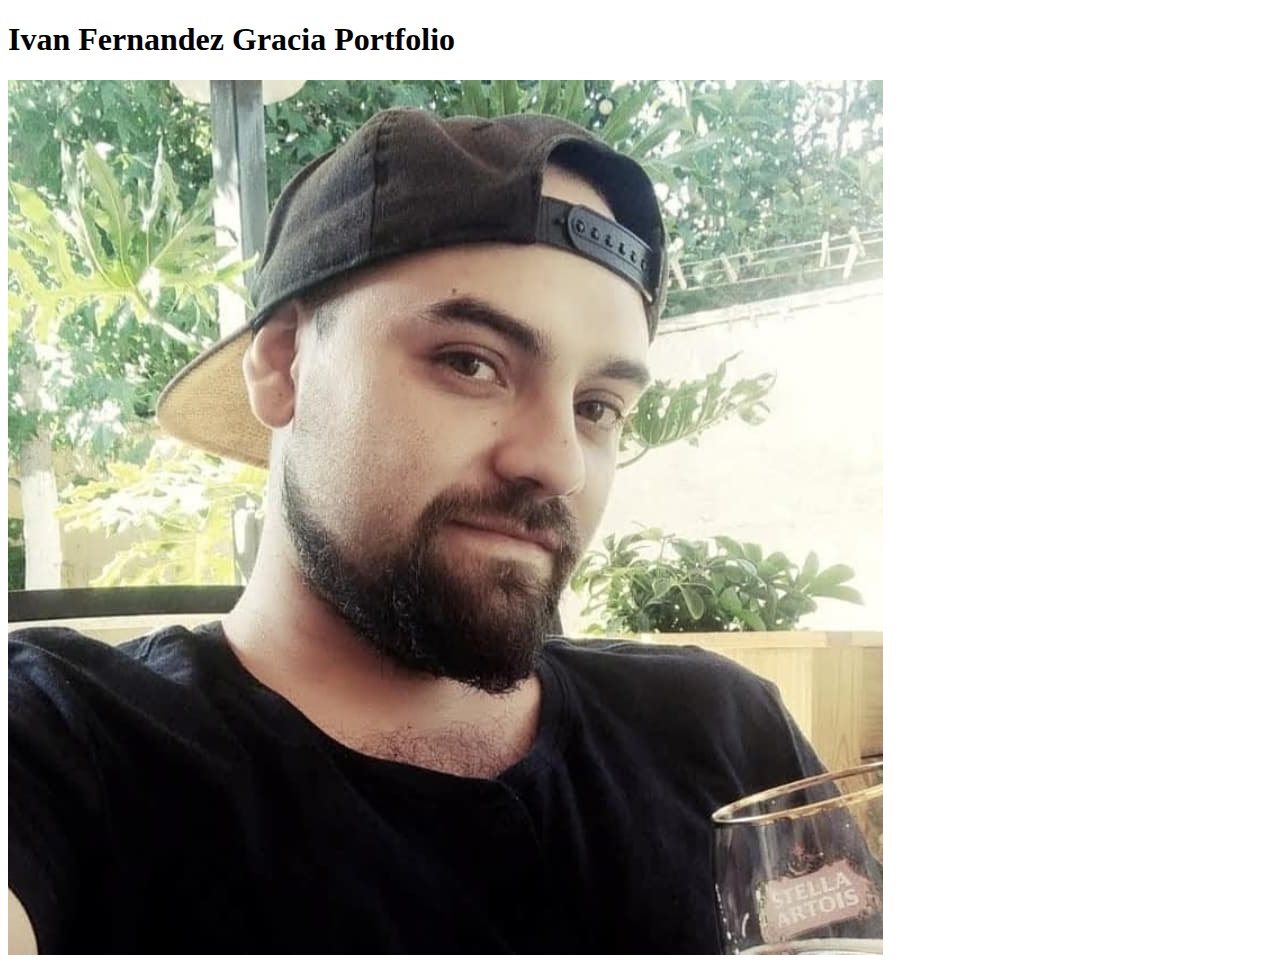
==== index.html @ efcc8b44 "html" ====
<!DOCTYPE html>
<html lang="en">
<head>
    <meta charset="UTF-8">
    <meta http-equiv="X-UA-Compatible" content="IE=edge">
    <meta name="viewport" content="width=device-width, initial-scale=1.0">
    <title>Portfolio</title>
</head>
<body>
    <h1>Ivan Fernandez Gracia Portfolio</h1>
    <img src="assets/img/photo-1.jpg" />
</body>
</html>
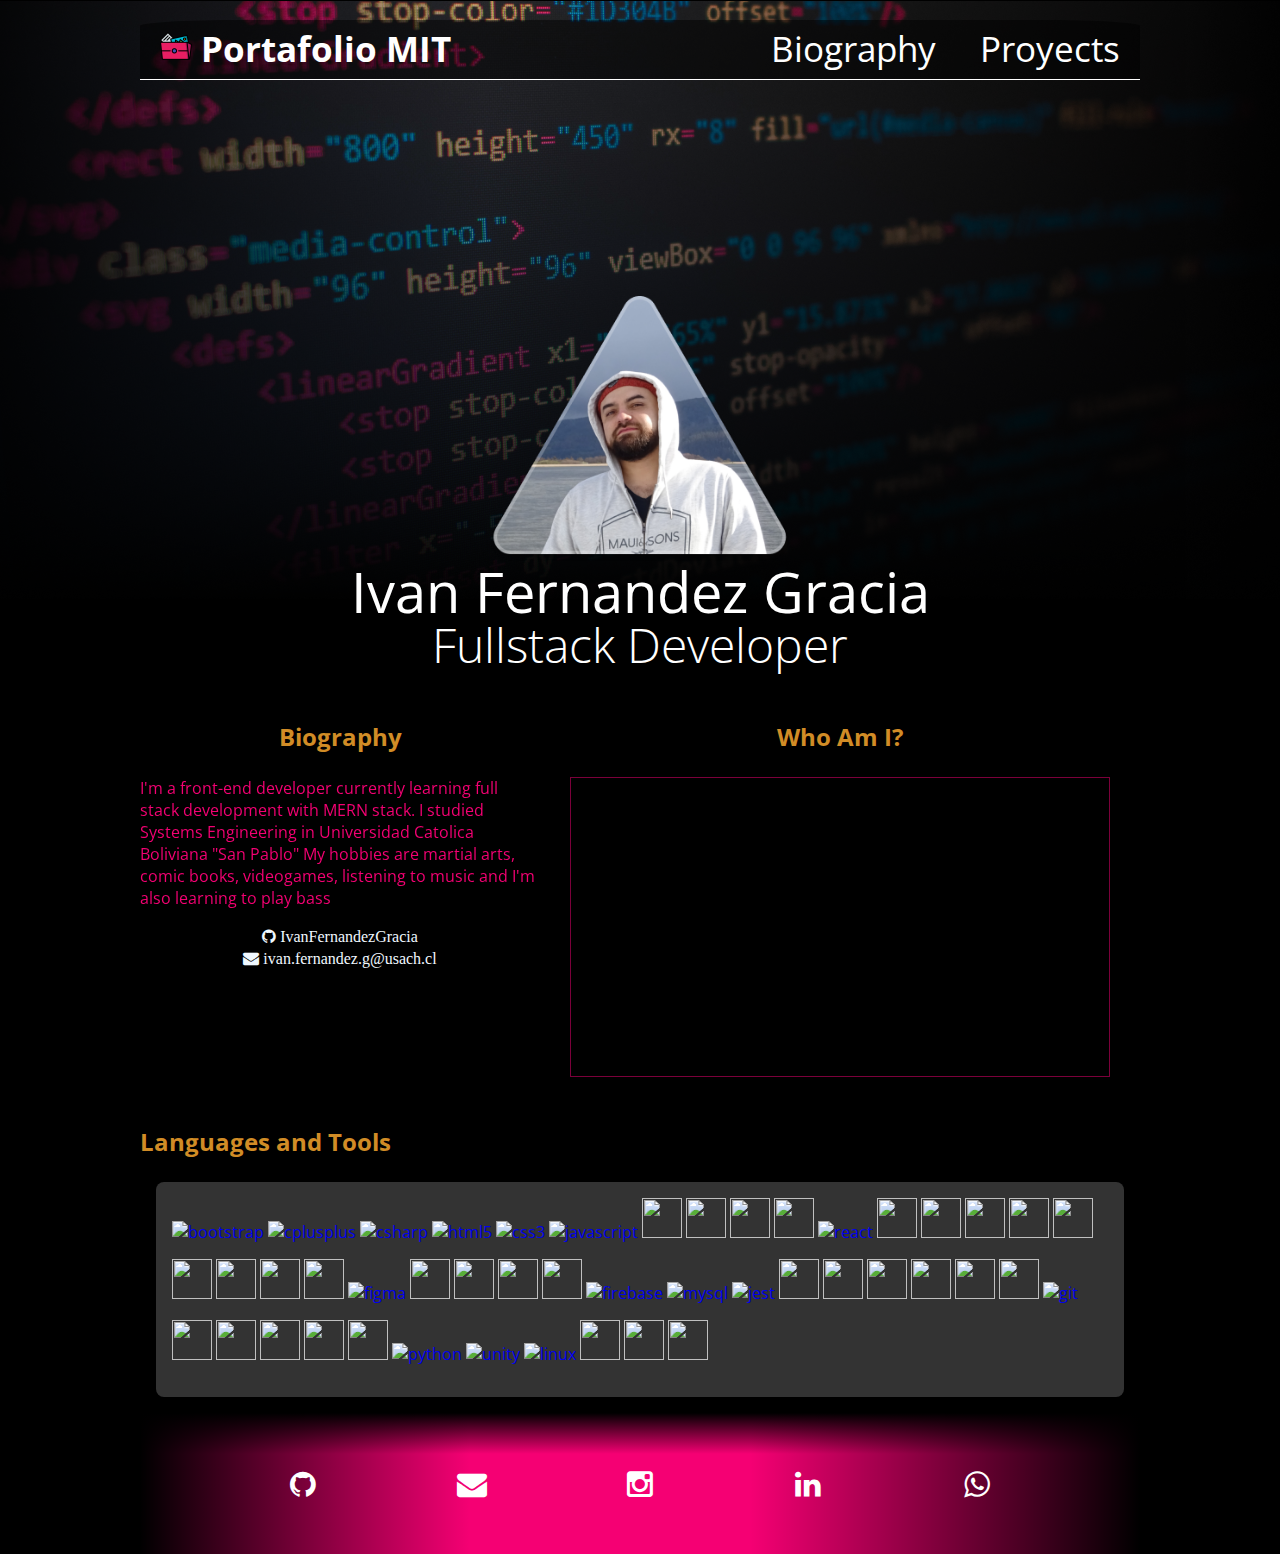
==== commit cb9fadc5: "add route draw" ====
--- a/index.html
+++ b/index.html
@@ -1,13 +1,188 @@
 <!DOCTYPE html>
-<html lang="en">
-<head>
-    <meta charset="UTF-8">
-    <meta http-equiv="X-UA-Compatible" content="IE=edge">
-    <meta name="viewport" content="width=device-width, initial-scale=1.0">
-    <title>Portfolio</title>
-</head>
-<body>
-    <h1>Ivan Fernandez Gracia Portfolio</h1>
-    <img src="assets/img/photo-1.jpg" />
-</body>
+<html lang="es">
+  <head>
+    <meta charset="UTF-8" />
+    <title>Portafolio MIT</title>
+	<link rel="shortcut icon" type="image/x-icon" href="assets/icon/favicon.ico">
+    <meta
+      name="viewport"
+      content="width=device-width, user-scalable=no, initial-scale=1.0, maximum-scale=1.0, minimum-scale=1.0"
+    />
+    <link
+      href="https://fonts.googleapis.com/css?family=Open+Sans:400,300,600,400italic,700"
+      rel="stylesheet"
+      type="text/css"
+    />
+    <link rel="preconnect" href="https://fonts.googleapis.com" />
+    <link rel="preconnect" href="https://fonts.gstatic.com" crossorigin />
+    <link
+      href="https://fonts.googleapis.com/css2?family=Open+Sans+Condensed:wght@300&display=swap"
+      rel="stylesheet"
+    />
+	<link rel="preconnect" href="https://fonts.googleapis.com">
+<link rel="preconnect" href="https://fonts.gstatic.com" crossorigin>
+<link href="https://fonts.googleapis.com/css2?family=Open+Sans+Condensed:wght@300&family=Open+Sans:wght@600&display=swap" rel="stylesheet">
+    <link rel="stylesheet" href="css/font-awesome.min.css" />
+    <link rel="stylesheet" href="css/normalize.css" />
+    <link rel="stylesheet" href="css/estilos.css" />
+  </head>
+  <body>
+    <header>
+      <div class="contenedor">
+        <nav class="menu">
+			<div class="logo-menu">
+				<a href="#"><img src="assets/img/favicon-32x32.png">  Portafolio MIT</a>
+			</div>
+		<div class="navegacion">
+          <a href="#">Biography</a>
+          <a href="project.html">Proyects</a>
+		</div>
+        </nav>
+      </div>
+    </header>
+
+    <section class="main">
+
+      <section class="logo-header">
+        <div class="contenedor">
+
+          <div class="foto">
+            <img
+              src="/assets/img/photo-header.png"
+              alt="Ivan Fernandez"
+            />
+          </div>
+
+          <div class="texto">
+            <h2 class="titulo">Ivan Fernandez Gracia</h3>
+            <h3 class="profesion">Fullstack Developer</h3>
+          </div>
+
+        </div>
+      </section>
+
+      <section class="Biography">
+		<div class="contenedor">
+			<section class="text">
+				<h2 class="titulo-biography focus-in-expand-fwd ">Biography</h2>
+        <div class=".body-type">
+          <span class="type" style="--n:454">
+            I'm a front-end developer currently learning full stack development with MERN stack.
+            I studied Systems Engineering in Universidad Catolica Boliviana "San Pablo"
+            My hobbies are martial arts, comic books, videogames, listening to music and I'm also learning to play bass          </span> 
+        </div>
+        <a class="github vibrate-1" href="https://github.com/IvanFernandezGracia" target="_blank" style="color: aliceblue; position: relative;bottom: 0; margin-top: 1em;"
+        ><i class="fa fa-github"> IvanFernandezGracia</i
+      ></a>
+      <a class="gmail  vibrate-1"href="https://mail.google.com/mail/?view=cm&fs=1&to=ivan.fernandez.g@usach.cl&su=PortafolioFullstackDeveloper&body=Hola Ivan!"  target="_blank"
+      style="color: aliceblue; position: relative;bottom: 0; margin-bottom: 1em">
+        <i class="fa fa-envelope">  ivan.fernandez.g@usach.cl</i></a>
+        </section>
+			<section class="video">
+				<h2 class="titulo-biography focus-in-expand-fwd">Who Am I?</h2>
+				<iframe class="videoYoutube zoomIn" src="https://www.youtube.com/embed/aXjk9q1hSkA?autoplay=1"   frameborder="0" 
+				allowfullscreen></iframe>
+			</section>
+		</div>
+</section>
+
+    <section class="contenedor-tools-icons">	 
+      <div class="contenedor">
+        <h2 class="titulo-biography focus-in-expand-fwd " >Languages and Tools</h2>
+          <p>
+           <a href="https://getbootstrap.com" target="_blank"> <img src="https://raw.githubusercontent.com/devicons/devicon/master/icons/bootstrap/bootstrap-plain-wordmark.svg" alt="bootstrap" width="40" height="40"/> </a>
+           <a href="https://www.w3schools.com/cpp/" target="_blank"> <img src="https://raw.githubusercontent.com/devicons/devicon/master/icons/cplusplus/cplusplus-original.svg" alt="cplusplus" width="40" height="40"/> </a>
+           <a href="https://www.w3schools.com/cs/" target="_blank"> <img src="https://raw.githubusercontent.com/devicons/devicon/master/icons/csharp/csharp-original.svg" alt="csharp" width="40" height="40"/> </a> 
+           <a href="https://www.w3.org/html/" target="_blank"> <img src="https://raw.githubusercontent.com/devicons/devicon/master/icons/html5/html5-original-wordmark.svg" alt="html5" width="40" height="40"/> </a> 
+           <a href="https://www.w3schools.com/css/" target="_blank"> <img src="https://raw.githubusercontent.com/devicons/devicon/master/icons/css3/css3-original-wordmark.svg" alt="css3" width="40" height="40"/> </a>
+           <a href="https://developer.mozilla.org/en-US/docs/Web/JavaScript" target="_blank"> <img src="https://raw.githubusercontent.com/devicons/devicon/master/icons/javascript/javascript-original.svg" alt="javascript" width="40" height="40"/> </a>          
+           <a href="https://babeljs.io/" target="_blank"> <img src="https://www.vectorlogo.zone/logos/babeljs/babeljs-icon.svg" alt="" width="40" height="40"/> </a> 
+           <a href="https://jquery.com/" target="_blank"> <img src="https://www.vectorlogo.zone/logos/jquery/jquery-icon.svg" alt="" width="40" height="40"/> </a> 
+           <a href="https://www.typescriptlang.org/" target="_blank"> <img src="https://www.vectorlogo.zone/logos/typescriptlang/typescriptlang-icon.svg" alt=""width="40" height="40"/> </a>           
+           <a href="https://angular.io/" target="_blank"> <img src="https://www.vectorlogo.zone/logos/angular/angular-icon.svg" alt="" width="40" height="40"/> </a> 
+           <a href="https://reactjs.org/" target="_blank"> <img src="https://raw.githubusercontent.com/devicons/devicon/master/icons/react/react-original-wordmark.svg" alt="react" width="40" height="40"/> </a>           
+           <a href="https://developer.android.com/studio?hl=es-419&gclid=Cj0KCQjwkbuKBhDRARIsAALysV6lGr0o3hLBxqEv1HrTkA829kjOFoQ8R3gQdbg16QaGARVVa2mio3saAqlNEALw_wcB&gclsrc=aw.ds" target="_blank"> <img src="https://www.vectorlogo.zone/logos/android/android-icon.svg" alt="" width="40" height="40"/> </a> 
+           <a href="https://kotlinlang.org/" target="_blank"> <img src="https://www.vectorlogo.zone/logos/kotlinlang/kotlinlang-icon.svg" alt="" width="40" height="40"/> </a> 
+           <a href="https://www.java.com/es/download/ie_manual.jsp" target="_blank"> <img src="https://www.vectorlogo.zone/logos/java/java-icon.svg" alt="" width="40" height="40"/> </a> 
+
+           <a href="https://nodejs.org/es/" target="_blank"> <img src="https://www.vectorlogo.zone/logos/nodejs/nodejs-icon.svg" alt="" width="40" height="40"/> </a> 
+           <a href="https://www.npmjs.com/" target="_blank"> <img src="https://www.vectorlogo.zone/logos/npmjs/npmjs-icon.svg" alt="" width="40" height="40"/> </a> 
+           <a href="https://webpack.js.org/" target="_blank"> <img src="https://www.vectorlogo.zone/logos/js_webpack/js_webpack-icon.svg" alt="" width="40" height="40"/> </a>            
+           <a href="https://www.postman.com/" target="_blank"> <img src="https://www.vectorlogo.zone/logos/getpostman/getpostman-icon.svg" alt="" width="40" height="40"/> </a> 
+           <a href="https://spring.io/" target="_blank"> <img src="https://www.vectorlogo.zone/logos/springio/springio-icon.svg" alt="" width="40" height="40"/> </a> 
+           <a href="https://azure.microsoft.com/es-es/" target="_blank"> <img src="https://www.vectorlogo.zone/logos/microsoft_azure/microsoft_azure-icon.svg" alt="" width="40" height="40"/> </a> 
+
+           
+           <a href="https://www.figma.com/" target="_blank"> <img src="https://www.vectorlogo.zone/logos/figma/figma-icon.svg" alt="figma" width="40" height="40"/> </a>
+           <a href="https://inkscape.org/es/" target="_blank"> <img src="https://www.vectorlogo.zone/logos/inkscape/inkscape-icon.svg" alt="" width="40" height="40"/> </a> 
+           <a href="https://wordpress.com/es/" target="_blank"> <img src="https://www.vectorlogo.zone/logos/wordpress/wordpress-icon.svg" alt="" width="40" height="40"/> </a> 
+           <a href="https://www.drupal.org/" target="_blank"> <img src="https://www.vectorlogo.zone/logos/drupal/drupal-icon.svg" alt="" width="40" height="40"/> </a> 
+           <a href="https://es.wix.com/" target="_blank"> <img src="https://www.vectorlogo.zone/logos/wix/wix-icon.svg" alt="" width="40" height="40"/> </a> 
+
+
+           <a href="https://firebase.google.com/" target="_blank"><img src="https://www.vectorlogo.zone/logos/firebase/firebase-icon.svg" alt="firebase" width="40" height="40"/> </a>            
+           <a href="https://www.mysql.com/" target="_blank"> <img src="https://raw.githubusercontent.com/devicons/devicon/master/icons/mysql/mysql-original-wordmark.svg" alt="mysql" width="40" height="40"/> </a>
+
+           <a href="https://jestjs.io" target="_blank"> <img src="https://www.vectorlogo.zone/logos/jestjsio/jestjsio-icon.svg" alt="jest" width="40" height="40"/> </a> 
+
+           <a href="https://github.com/" target="_blank"> <img src="https://www.vectorlogo.zone/logos/github/github-icon.svg" alt="" width="40" height="40"/> </a> 
+           <a href="https://bitbucket.org/" target="_blank"> <img src="https://www.vectorlogo.zone/logos/bitbucket/bitbucket-icon.svg" alt="" width="40" height="40"/> </a> 
+           <a href="https://www.netlify.com/" target="_blank"> <img src="https://www.vectorlogo.zone/logos/netlify/netlify-icon.svg" alt="" width="40" height="40"/> </a> 
+
+           
+           <a href="https://code.visualstudio.com/" target="_blank"> <img src="https://www.vectorlogo.zone/logos/visualstudio_code/visualstudio_code-icon.svg" alt="" width="40" height="40"/> </a> 
+           <a href="https://www.jetbrains.com/es-es/" target="_blank"> <img src="https://www.vectorlogo.zone/logos/jetbrains/jetbrains-icon.svg" alt="" width="40" height="40"/> </a> 
+           <a href="https://codepen.io/" target="_blank"> <img src="https://www.vectorlogo.zone/logos/codepen/codepen-icon.svg" alt="" width="40" height="40"/> </a> 
+
+           <a href="https://git-scm.com/" target="_blank"> <img src="https://www.vectorlogo.zone/logos/git-scm/git-scm-icon.svg" alt="git" width="40" height="40"/> </a>
+           <a href="https://www.gitkraken.com/" target="_blank"> <img src="https://www.vectorlogo.zone/logos/gitkraken/gitkraken-icon.svg" alt="" width="40" height="40"/> </a> 
+
+
+           <a href="https://www.atlassian.com/es/software/jira" target="_blank"> <img src="https://www.vectorlogo.zone/logos/atlassian_jira/atlassian_jira-icon.svg" alt="" width="40" height="40"/> </a> 
+           <a href="https://trello.com/es" target="_blank"> <img src="https://www.vectorlogo.zone/logos/trello/trello-icon.svg" alt="" width="40" height="40"/> </a> 
+           <a href="https://slack.com/intl/es-la/" target="_blank"> <img src="https://www.vectorlogo.zone/logos/slack/slack-icon.svg" alt="" width="40" height="40"/> </a> 
+           <a href="https://discord.com/" target="_blank"> <img src="https://www.vectorlogo.zone/logos/discordapp/discordapp-icon.svg" alt="" width="40" height="40"/> </a> 
+
+           <a href="https://www.python.org" target="_blank"> <img src="https://raw.githubusercontent.com/devicons/devicon/master/icons/python/python-original.svg" alt="python" width="40" height="40"/> </a> 
+
+           <a href="https://unity.com/" target="_blank"> <img src="https://www.vectorlogo.zone/logos/unity3d/unity3d-icon.svg" alt="unity" width="40" height="40"/> </a> 
+            <a href="https://www.linux.org/" target="_blank"> <img src="https://raw.githubusercontent.com/devicons/devicon/master/icons/linux/linux-original.svg" alt="linux" width="40" height="40"/> </a> 
+            <a href="https://ubuntu.com/" target="_blank"> <img src="https://www.vectorlogo.zone/logos/ubuntu/ubuntu-icon.svg" alt="" width="40" height="40"/> </a> 
+            
+            
+            <a href="https://arduino.cl/arduino-uno/" target="_blank"> <img src="https://www.vectorlogo.zone/logos/arduino/arduino-icon.svg" alt="" width="40" height="40"/> </a> 
+            <a href="https://www.raspberrypi.org/" target="_blank"> <img src="https://www.vectorlogo.zone/logos/raspberrypi/raspberrypi-icon.svg" alt="" width="40" height="40"/> </a> 
+            <!-- <a href="https://yarnpkg.com/" target="_blank"> <img src="https://www.vectorlogo.zone/logos/yarnpkg/yarnpkg-icon.svg" alt="" width="40" height="40"/> </a>  -->
+            <!-- <a href="" target="_blank"> <img src="" alt="" width="40" height="40"/> </a> 
+            <a href="" target="_blank"> <img src="" alt="" width="40" height="40"/> </a>  -->
+
+          </p>
+      </div>
+    </section>
+
+    
+    </section>
+
+    <footer>
+      <div class="contenedor">
+      <section class="redes-sociales">
+        <div class="contenedor">
+			<a class="github vibrate-1" href="https://github.com/IvanFernandezGracia" target="_blank"
+            ><i class="fa fa-github"></i
+          ></a>
+		  <a class="gmail  vibrate-1"href="https://mail.google.com/mail/?view=cm&fs=1&to=ivan.fernandez.g@usach.cl&su=PortafolioFullstackDeveloper&body=Hola Ivan!"  target="_blank">
+			<i class="fa fa-envelope"></i></a>
+          <a class="instagram vibrate-1 " href="https://www.instagram.com/potro_fernandezg/?hl=es" target="_blank"
+            ><i class="fa fa-instagram"></i
+          ></a>
+		  <a class="linkedin  vibrate-1" href="https://www.linkedin.com/in/ivan-fg/" target="_blank"
+		  ><i class="fa fa-linkedin"></i
+		></a>
+    <a class="whatapp  vibrate-1" href="https://api.whatsapp.com/send?phone=56961214718&text=Hola%20Ivan!" target="_blank"
+    ><i class="fa fa-whatsapp"></i
+  ></a>
+        </div>
+      </section>
+    </footer>
+  </body>
 </html>--- a/css/estilos.css
+++ b/css/estilos.css
@@ -0,0 +1,670 @@
+* {
+  margin: 0;
+  padding: 0;
+  -webkit-box-sizing: border-box;
+  -moz-box-sizing: border-box;
+  box-sizing: border-box;
+}
+
+body {
+  background: rgb(0, 0, 0);
+  font-family: "Open Sans";
+  font-size: 16px;
+  background-size: cover;
+  background-attachment: fixed;
+}
+
+.contenedor {
+  width: 90%;
+  max-width: 1000px;
+  margin: auto;
+  overflow: hidden;
+}
+
+/* ----- ----- ----- ----- ----- */
+
+/* ----- ----- HEADER ----- ----- */
+
+/* ----- ----- ----- ----- ----- */
+
+header {
+  background: url("../assets/img/ImageHeader.png"), black;
+  background-repeat: no-repeat;
+  background-position: center;
+  background-attachment: cover;
+  max-height: 600px;
+  width: 100%;
+}
+
+header .menu {
+  margin-top: 20px;
+  margin-bottom: 600px;
+  display: flex;
+  justify-content: space-between;
+  border-bottom: solid 0.1em white;
+  background-color: rgba(0, 0, 0, 0.5);
+  border-top-left-radius: 10%;
+  border-top-right-radius: 10%;
+}
+
+header .menu .navegacion a {
+  margin: 0.1em 20px;
+  color: #fff;
+  padding-bottom: 2px;
+  font-size: 2.2em;
+  display: inline-block;
+  text-decoration: none;
+  border-bottom: 2px solid transparent;
+  font-family: 'Open Sans Condensed', sans-serif;
+}
+
+header .menu .navegacion a:hover {
+  border-bottom: 2px solid #fff;
+  background-color: rgb(255, 255, 255);
+  color: #000000;
+  border-top-left-radius: 10%;
+  border-top-right-radius: 10%;
+  padding-left: 0.3em;
+  padding-right: 0.3em;
+  font-weight: bold;
+}
+
+header .menu .logo-menu a {
+  margin: 0.1em 20px;
+  color: #fff;
+  padding-bottom: 2px;
+  font-size: 2.2em;
+  display: inline-block;
+  text-decoration: none;
+  border-bottom: 2px solid transparent;
+  font-family: 'Open Sans Condensed', sans-serif;
+  font-weight: bold;
+}
+
+/* ----- ----- ----- ----- ----- */
+
+/* ----- ----- MAIN ----- ----- */
+
+/* ----- ----- ----- ----- ----- */
+
+.main .contenedor {
+  overflow: visible;
+}
+
+.main .logo-header {
+  text-align: center;
+}
+
+.main .logo-header .foto {
+  margin-top: -19rem;
+}
+
+.main .logo-header .foto img {
+  vertical-align: top;
+  width: 30%;
+}
+
+.main .logo-header .texto {
+  color: #5a5a5a;
+  font-weight: 600;
+  font-size: 1em;
+  line-height: 30px;
+  width: 80%;
+  margin: 15px auto 60px auto;
+  animation: pulsate 0.11s ease-in-out infinite alternate;
+}
+
+.main .logo-header .texto .titulo {
+  font-size: 3.5rem;
+  margin-bottom: 1.5rem;
+  color: #ffffff;
+  text-align: center;
+  font-weight: normal;
+  font-family: 'Open Sans', sans-serif;
+}
+
+.main .logo-header .texto .profesion {
+  font-size: 3rem;
+  font-weight: 300;
+  color: #ffffff;
+  text-align: center;
+  /* font-weight: bold; */
+}
+
+.main .Biography {
+  margin-bottom: 3em;
+}
+
+.main .Biography .contenedor {
+  display: flex;
+  flex-direction: row;
+  flex-wrap: wrap;
+  overflow: hidden;
+}
+
+.main .Biography .contenedor .text {
+  width: 40%;
+  display: flex;
+  flex-direction: column;
+  align-items: center
+}
+
+.main .Biography .contenedor .video {
+  width: 60%;
+  display: flex;
+  flex-direction: column;
+  align-items: center
+}
+
+.titulo-biography {
+  color: rgb(255, 255, 255);
+  margin-bottom: 1em;
+  color: #D18C26
+}
+
+.main .Biography .contenedor .text p {
+  color: #F50073;
+  margin: 0 1em 0 1em;
+  text-align: justify;
+}
+
+.videoYoutube {
+  width: 90%;
+  height: 300px;
+  margin: 0 1em 0 1em;
+  border: solid 0.1em rgba(245, 0, 115, 0.5);
+  ;
+}
+
+/* ----- ----- ----- ----- ----- */
+
+/* ----- ----- FOOTER ----- ----- */
+
+/* ----- ----- ----- ----- ----- */
+
+footer .redes-sociales {
+  background: #F50073;
+  background: linear-gradient(to right, rgba(0, 0, 0, 1) 0%, rgb(245, 0, 115, 0) 33%, rgb(245, 0, 115, 0) 61%, rgba(0, 0, 0, 1) 100%), linear-gradient(to top, #F50073 0%, #F50073 33%, #F50073 71%, rgba(0, 0, 0, 1) 100%);
+  padding: 30px 0;
+}
+
+footer .redes-sociales .contenedor {
+  display: flex;
+  justify-content: space-evenly;
+}
+
+footer .redes-sociales .contenedor a {
+  color: #fff;
+  text-align: center;
+  font-size: 30px;
+  padding: 10px;
+  display: block;
+  margin: 10px;
+  border-radius: 20%;
+  width: 10%;
+}
+
+footer .redes-sociales .contenedor .github:hover {
+  background: #000000;
+}
+
+footer .redes-sociales .contenedor .instagram:hover {
+  background: #833ab4;
+}
+
+footer .redes-sociales .contenedor .linkedin:hover {
+  background: #0077b5;
+}
+
+footer .redes-sociales .contenedor .whatapp:hover {
+  background: #25d366;
+}
+
+footer .redes-sociales .contenedor .gmail:hover {
+  background: #dd4b39;
+}
+
+.fa-gmail {
+  content: url('assets/images/gmail.svg');
+  height: 1em;
+  width: auto;
+}
+
+/* ----- ----- ----- ----- ----- */
+
+/* ----- ----- MEDIA QUERIES ----- ----- */
+
+/* ----- ----- ----- ----- ----- */
+
+@media screen and (min-width: 1500px) {
+  .project:hover {
+    transform: scale(1.35);
+    /* background-color: rgb(255, 255, 255, 1); */
+    background-color: rgb(0, 0, 0);
+
+  }
+  .project:hover  > .contenedor-projectos  {
+    background-color: rgb(0, 0, 0);
+  }
+  .project:hover  > .contenedor-projectos .extracto {
+    display: block;
+    color: rgb(255, 255, 255, 1);
+  }
+
+  .project:hover  > .contenedor-projectos .encabezado {
+    background-color: rgb(0, 0, 0);
+
+  }
+  
+  .project:hover  > .contenedor-projectos .enlaces-github{
+    background-color: rgb(0, 0, 0);
+
+  }
+  .main .enlaces-github a:hover .fa-github {
+    color: #ffffff;
+  }
+
+}
+
+@media screen and (max-width: 1500px) {
+  .main .enlaces-github a:hover .fa-github {
+    color: #000000;
+  }
+}
+@media screen and (max-width: 800px) {
+  header .menu {
+    text-align: center;
+  }
+  .main .logo-header .foto {
+    margin-top: -23rem;
+  }
+  .main .logo-header .foto img {
+    width: 50%;
+  }
+  .main .logo-header .texto {
+    text-align: center;
+    background-color: rgb(0, 0, 0, 0.5);
+    border-radius: 0.8em;
+    padding: 0.7em;
+    border-color: rgb(255, 255, 255, 1);
+    border-width: 0.1em;
+    border-style: solid;
+  }
+  .main .logo-header .texto {
+    overflow: hidden;
+  }
+  /* .main .trabajos .contenedor-trabajos .trabajo {
+    width: 46%;
+  } */
+  .main .Biography .contenedor {
+    flex-direction: column;
+  }
+  .main .Biography .contenedor .text {
+    width: 100%;
+  }
+  .main .Biography .contenedor .video {
+    width: 100%;
+  }
+}
+
+@media screen and (max-width: 500px) {
+  .main .logo-header .texto {
+    font-size: 1em;
+  }
+  .main .logo-header .texto .profesion {
+    font-size: 1.5em;
+  }
+}
+
+@media screen and (max-width: 600px) {
+  .logo-menu {
+    display: none;
+  }
+  header .menu {
+    justify-content: center;
+  }
+}
+
+/*# sourceMappingURL=estilos.css.map */
+
+.main .list-project {
+  margin-top: -23rem;
+  margin-bottom: 5rem;
+  display: flex;
+  flex-wrap: wrap;
+  flex-direction: row;
+  justify-content: space-around;
+  align-content: stretch;
+}
+
+.project {
+  width: 30%;
+  margin-bottom: 1.5em;
+  transition: transform 300ms ease 100ms;
+}
+
+.contenedor-projectos {
+  width: 100%;
+  height: 100%;
+  max-width: 300px;
+  margin: auto;
+  overflow: hidden;
+  color: black;
+  background-color: white;
+  box-shadow: 0px 0px 5px 0px rgba(255, 255, 255, 0.4);
+  display: flex;
+  flex-direction: column;
+  justify-content: space-between;
+  background-color: rgb(255, 255, 255, 0.85);
+}
+
+/* .thumb {
+  /* border-bottom: solid; */
+
+
+.info {
+  margin: 1em;
+  height: 30%;
+}
+
+.titulo-project {
+  margin-bottom: 0.5em;
+  color: #F50073
+}
+
+.extracto {
+  margin-bottom: 1em;
+  padding-bottom: 1em;
+  text-align: justify;
+  border-bottom: solid 0.1em rgba(245, 0, 115, 0.5);
+  font-family: 'Gemunu Libre', sans-serif;
+  font-size: 1.3em;
+  font-weight: bold;
+  display:none
+}
+
+.main .enlaces-github {
+  text-align: center;
+  margin: 0 1em 1em 1em;
+  display: flex;
+  flex-direction: row;
+  justify-content: center;
+}
+
+.main .enlaces-github a {
+  color: #909090;
+  margin-right: 0.55em;
+  margin-left: 0.55em;
+  text-decoration: none;
+  padding: 5px;
+  display: block;
+  font-size: 2em;
+}
+
+/* .main .enlaces-github a:hover .fa-github {
+  color: #ffffff;
+} */
+
+.main .enlaces-github a:hover .fa-play-circle {
+  color: rgb(62, 131, 62);
+}
+
+@media screen and (max-width: 1015px) {
+  .main .logo-header .texto .titulo {
+    font-size: 2.5rem;
+    margin-bottom: .5rem;
+    line-height: 2.5rem;
+  }
+  .main .logo-header .texto .profesion {
+    font-size: 1.5rem;
+  }
+  .main .list-project {
+    flex-direction: column;
+    align-content: center;
+  }
+  .project {
+    width: 100%;
+    margin-bottom: 1.5em;
+  }
+}
+
+.main .tech-project {
+  text-align: justify;
+}
+
+.main .tech-project a {
+  display: inline-block;
+  color: #909090;
+  font-size: 1em;
+  font-weight: bold;
+  margin-right: 1em;
+  text-decoration: none;
+}
+
+.main .tech-project a:hover {
+  color: #F50073;
+}
+
+@keyframes pulsate {
+  100% {
+    /* Larger blur radius */
+    text-shadow: 0 0 4px #fff, 0 0 11px #fff, 0 0 19px #fff, 0 0 40px #F50073, 0 0 80px #F50073, 0 0 90px #F50073, 0 0 100px #F50073, 0 0 150px #F50073;
+  }
+  0% {
+    /* A slightly smaller blur radius */
+    text-shadow: 0 0 4px #fff, 0 0 10px #fff, 0 0 18px #fff, 0 0 38px #F50073, 0 0 73px #F50073, 0 0 80px #F50073, 0 0 94px #F50073, 0 0 140px #F50073;
+  }
+}
+
+/* ----------------------------------------------
+ * Generated by Animista on 2021-9-25 16:12:50
+ * Licensed under FreeBSD License.
+ * See http://animista.net/license for more info. 
+ * w: http://animista.net, t: @cssanimista
+ * ---------------------------------------------- */
+
+/**
+ * ----------------------------------------
+ * animation focus-in-expand-fwd
+ * ----------------------------------------
+ */
+
+@-webkit-keyframes focus-in-expand-fwd {
+  0% {
+    letter-spacing: -0.5em;
+    -webkit-transform: translateZ(-800px);
+    transform: translateZ(-800px);
+    -webkit-filter: blur(12px);
+    filter: blur(12px);
+    opacity: 0;
+  }
+  100% {
+    -webkit-transform: translateZ(0);
+    transform: translateZ(0);
+    -webkit-filter: blur(0);
+    filter: blur(0);
+    opacity: 1;
+  }
+}
+
+@keyframes focus-in-expand-fwd {
+  0% {
+    letter-spacing: -0.5em;
+    -webkit-transform: translateZ(-800px);
+    transform: translateZ(-800px);
+    -webkit-filter: blur(12px);
+    filter: blur(12px);
+    opacity: 0;
+  }
+  100% {
+    -webkit-transform: translateZ(0);
+    transform: translateZ(0);
+    -webkit-filter: blur(0);
+    filter: blur(0);
+    opacity: 1;
+  }
+}
+
+.focus-in-expand-fwd {
+  -webkit-animation: focus-in-expand-fwd 0.8s cubic-bezier(0.250, 0.460, 0.450, 0.940) both;
+  animation: focus-in-expand-fwd 0.8s cubic-bezier(0.250, 0.460, 0.450, 0.940) both;
+}
+
+.zoomIn {
+  -webkit-animation-name: zoomIn;
+  animation-name: zoomIn;
+  -webkit-animation-duration: 1s;
+  animation-duration: 1s;
+  -webkit-animation-fill-mode: both;
+  animation-fill-mode: both;
+}
+
+@-webkit-keyframes zoomIn {
+  0% {
+    opacity: 0;
+    -webkit-transform: scale3d(.3, .3, .3);
+    transform: scale3d(.3, .3, .3);
+  }
+  50% {
+    opacity: 1;
+  }
+}
+
+@keyframes zoomIn {
+  0% {
+    opacity: 0;
+    -webkit-transform: scale3d(.3, .3, .3);
+    transform: scale3d(.3, .3, .3);
+  }
+  50% {
+    opacity: 1;
+  }
+}
+
+.body-type {
+  font-family: 'Gemunu Libre', sans-serif;
+  font-weight: 1000;
+  font-size: 50px;
+  padding: 20px;
+  color: #F50073;
+}
+
+.type {
+  color: #0000;
+  background: linear-gradient(-90deg, #F50073 5px, #0000 0) 10px 0, linear-gradient(#F50073 0 0) 0 0;
+  background-size: calc(var(--n)*1ch) 200%;
+  -webkit-background-clip: padding-box, text;
+  background-clip: padding-box, text;
+  background-repeat: no-repeat;
+  animation: b .1s infinite steps(1), t calc(var(--n)*.05s) steps(var(--n)) forwards;
+}
+
+@keyframes t {
+  from {
+    background-size: 0 200%
+  }
+}
+
+@keyframes b {
+  50% {
+    background-position: 0 -100%, 0 0
+  }
+}
+
+.vibrate-1 {
+  -webkit-animation: vibrate-1 0.3s linear infinite both;
+  animation: vibrate-1 0.3s linear infinite both;
+}
+
+/* ----------------------------------------------
+ * Generated by Animista on 2021-9-25 20:46:29
+ * Licensed under FreeBSD License.
+ * See http://animista.net/license for more info. 
+ * w: http://animista.net, t: @cssanimista
+ * ---------------------------------------------- */
+
+/**
+ * ----------------------------------------
+ * animation vibrate-1
+ * ----------------------------------------
+ */
+
+@-webkit-keyframes vibrate-1 {
+  0% {
+    -webkit-transform: translate(0);
+    transform: translate(0);
+  }
+  20% {
+    -webkit-transform: translate(-2px, 2px);
+    transform: translate(-2px, 2px);
+  }
+  40% {
+    -webkit-transform: translate(-2px, -2px);
+    transform: translate(-2px, -2px);
+  }
+  60% {
+    -webkit-transform: translate(2px, 2px);
+    transform: translate(2px, 2px);
+  }
+  80% {
+    -webkit-transform: translate(2px, -2px);
+    transform: translate(2px, -2px);
+  }
+  100% {
+    -webkit-transform: translate(0);
+    transform: translate(0);
+  }
+}
+
+@keyframes vibrate-1 {
+  0% {
+    -webkit-transform: translate(0);
+    transform: translate(0);
+  }
+  20% {
+    -webkit-transform: translate(-2px, 2px);
+    transform: translate(-2px, 2px);
+  }
+  40% {
+    -webkit-transform: translate(-2px, -2px);
+    transform: translate(-2px, -2px);
+  }
+  60% {
+    -webkit-transform: translate(2px, 2px);
+    transform: translate(2px, 2px);
+  }
+  80% {
+    -webkit-transform: translate(2px, -2px);
+    transform: translate(2px, -2px);
+  }
+  100% {
+    -webkit-transform: translate(0);
+    transform: translate(0);
+  }
+}
+
+.project:hover  > .contenedor-projectos .extracto {
+  display: block;
+}
+
+
+
+.contenedor-tools-icons  a{
+  text-decoration: none;
+}
+.contenedor-tools-icons  a img{
+  transition: transform .2s; 
+  margin-bottom: 1em;/* Animation */
+}
+.contenedor-tools-icons p {
+ background-color: rgb(255,255,255, 0.2);
+ margin :1em;
+ padding:1em;
+ border-radius:0.5em ;
+}
+
+.contenedor-tools-icons  a img:hover{
+  transform: scale(1.5);
+  margin-right: 1em;
+  margin-left: 1em; /* (150% zoom - Note: if the zoom is too large, it will go outside of the viewport) */
+}
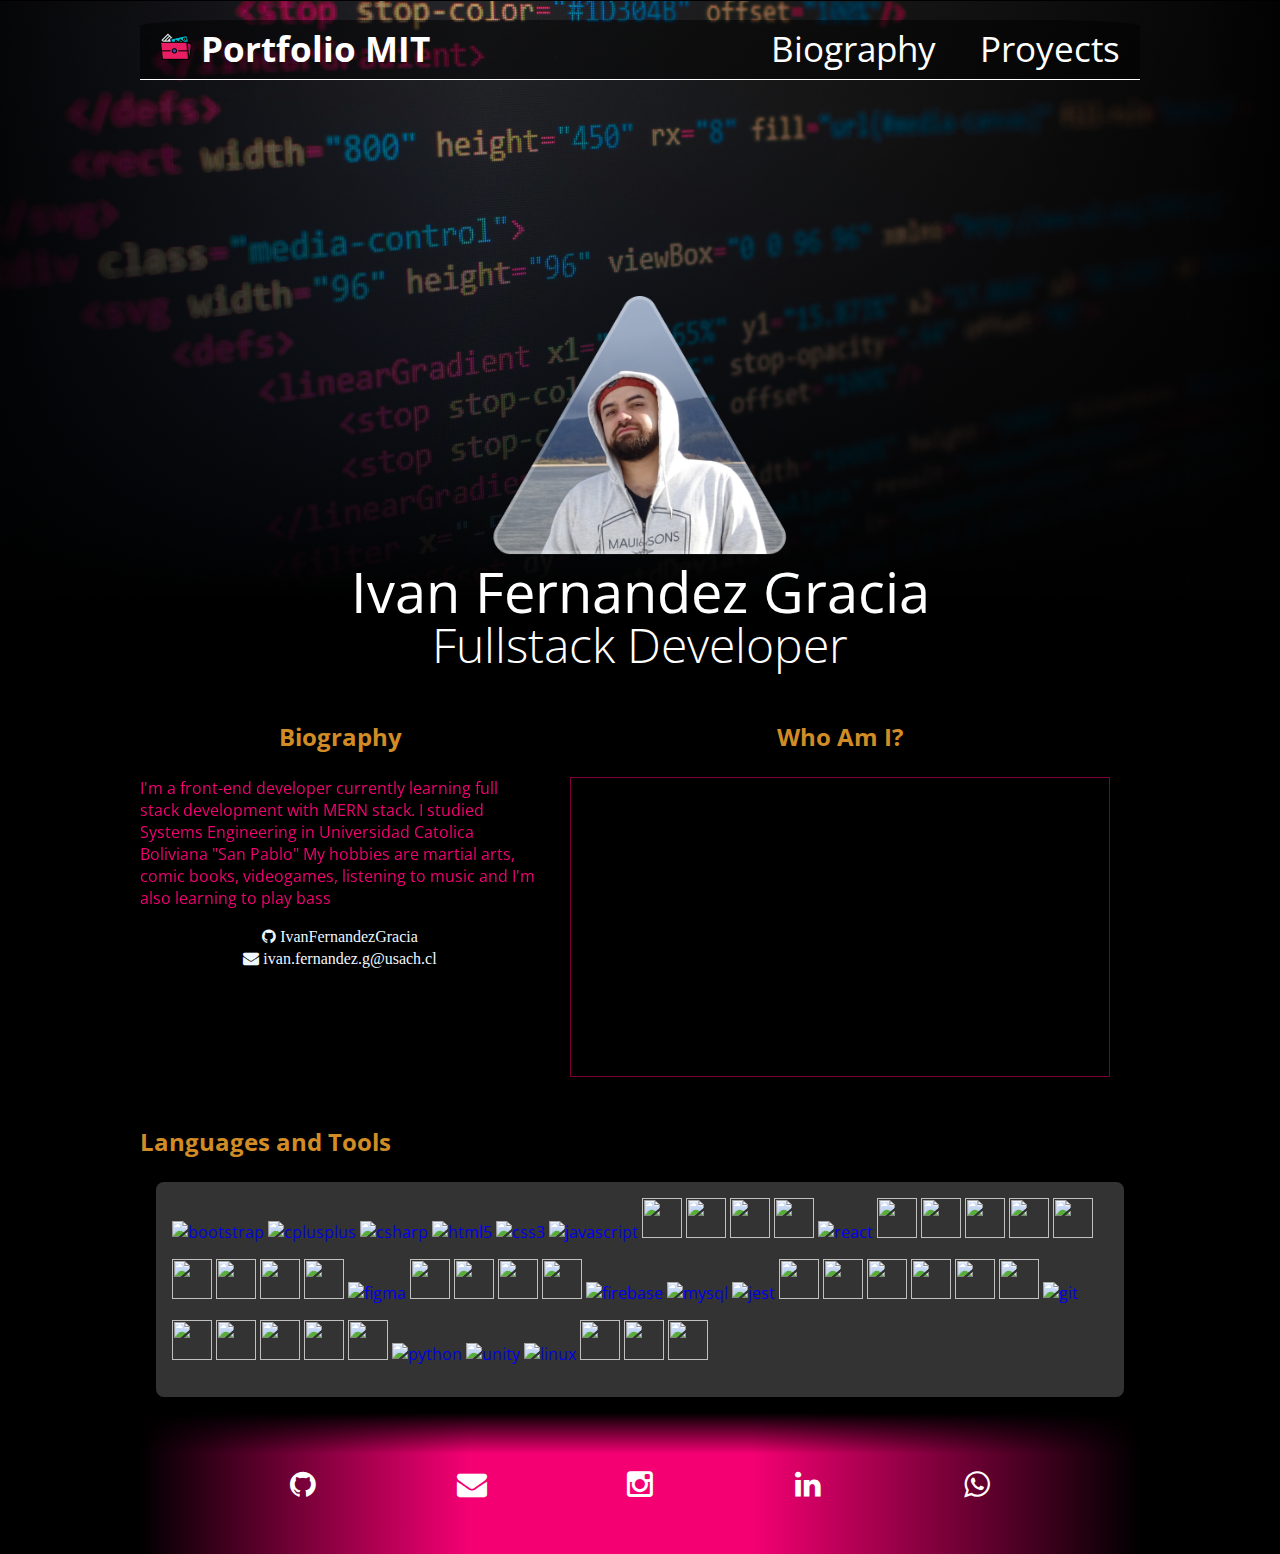
==== commit 29a22fe4: "portfolio english" ====
--- a/index.html
+++ b/index.html
@@ -2,7 +2,7 @@
 <html lang="es">
   <head>
     <meta charset="UTF-8" />
-    <title>Portafolio MIT</title>
+    <title>Portfolio MIT</title>
 	<link rel="shortcut icon" type="image/x-icon" href="assets/icon/favicon.ico">
     <meta
       name="viewport"
@@ -31,7 +31,7 @@
       <div class="contenedor">
         <nav class="menu">
 			<div class="logo-menu">
-				<a href="#"><img src="assets/img/favicon-32x32.png">  Portafolio MIT</a>
+				<a href="#"><img src="assets/img/favicon-32x32.png">  Portfolio MIT</a>
 			</div>
 		<div class="navegacion">
           <a href="#">Biography</a>
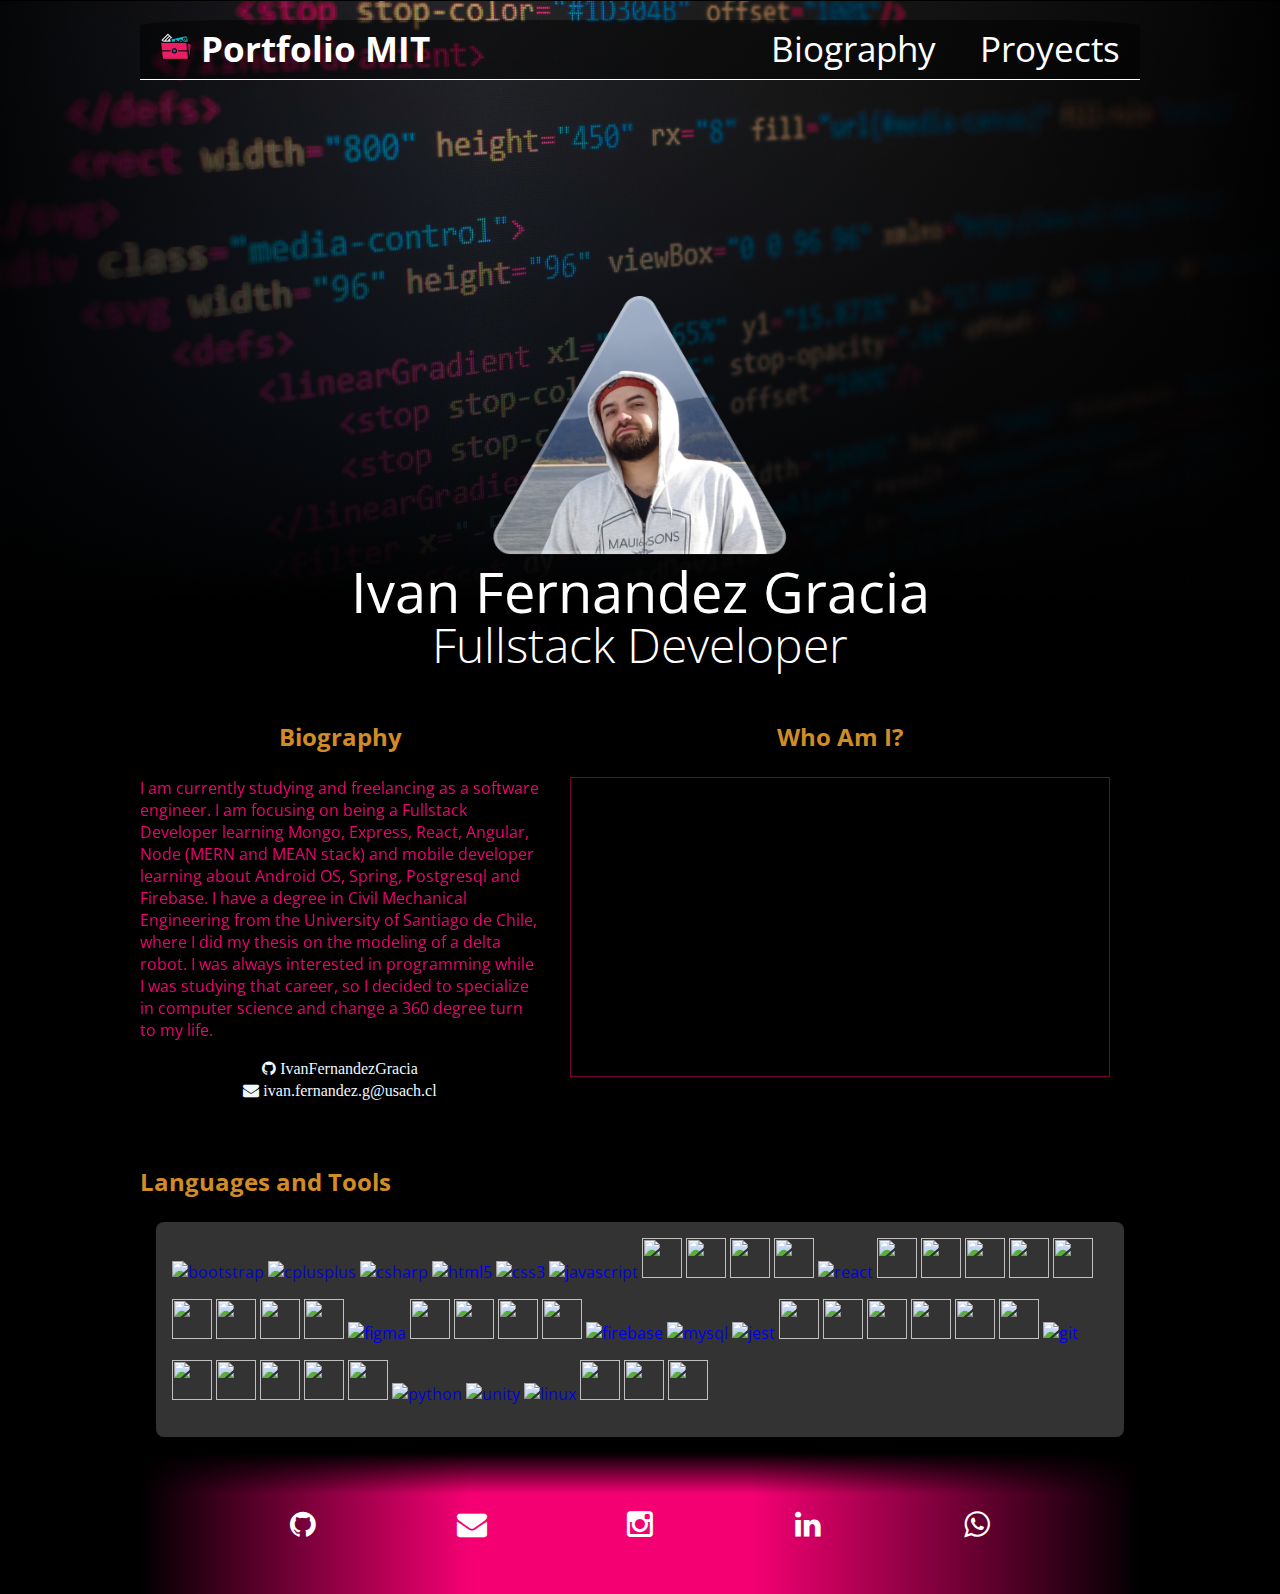
==== commit f2e6fada: "review" ====
--- a/index.html
+++ b/index.html
@@ -48,7 +48,7 @@
 
           <div class="foto">
             <img
-              src="/assets/img/photo-header.png"
+              src="assets/img/photo-header.png"
               alt="Ivan Fernandez"
             />
           </div>
@@ -66,10 +66,8 @@
 			<section class="text">
 				<h2 class="titulo-biography focus-in-expand-fwd ">Biography</h2>
         <div class=".body-type">
-          <span class="type" style="--n:454">
-            I'm a front-end developer currently learning full stack development with MERN stack.
-            I studied Systems Engineering in Universidad Catolica Boliviana "San Pablo"
-            My hobbies are martial arts, comic books, videogames, listening to music and I'm also learning to play bass          </span> 
+          <span class="type" style="--n:564">
+            I am currently studying and freelancing as a software engineer. I am focusing on being a Fullstack Developer learning Mongo, Express, React, Angular, Node (MERN and MEAN stack) and mobile developer learning about Android OS, Spring, Postgresql and Firebase. I have a degree in Civil Mechanical Engineering from the University of Santiago de Chile, where I did my thesis on the modeling of a delta robot. I was always interested in programming while I was studying that career, so I decided to specialize in computer science and change a 360 degree turn to my life.</span> 
         </div>
         <a class="github vibrate-1" href="https://github.com/IvanFernandezGracia" target="_blank" style="color: aliceblue; position: relative;bottom: 0; margin-top: 1em;"
         ><i class="fa fa-github"> IvanFernandezGracia</i
--- a/css/estilos.css
+++ b/css/estilos.css
@@ -251,6 +251,10 @@
     color: rgb(255, 255, 255, 1);
   }
 
+  .project:hover  > .contenedor-projectos .extractoinit {
+    display: none;
+  }
+
   .project:hover  > .contenedor-projectos .encabezado {
     background-color: rgb(0, 0, 0);
 
@@ -383,6 +387,17 @@
   display:none
 }
 
+.extractoinit{
+  margin-bottom: 1em;
+  padding-bottom: 1em;
+  text-align: justify;
+  border-bottom: solid 0.1em rgba(245, 0, 115, 0.5);
+  font-family: 'Gemunu Libre', sans-serif;
+  font-size: 1.3em;
+  font-weight: bold;
+  display:block
+}
+
 .main .enlaces-github {
   text-align: center;
   margin: 0 1em 1em 1em;
@@ -668,3 +683,4 @@
   margin-right: 1em;
   margin-left: 1em; /* (150% zoom - Note: if the zoom is too large, it will go outside of the viewport) */
 }
+
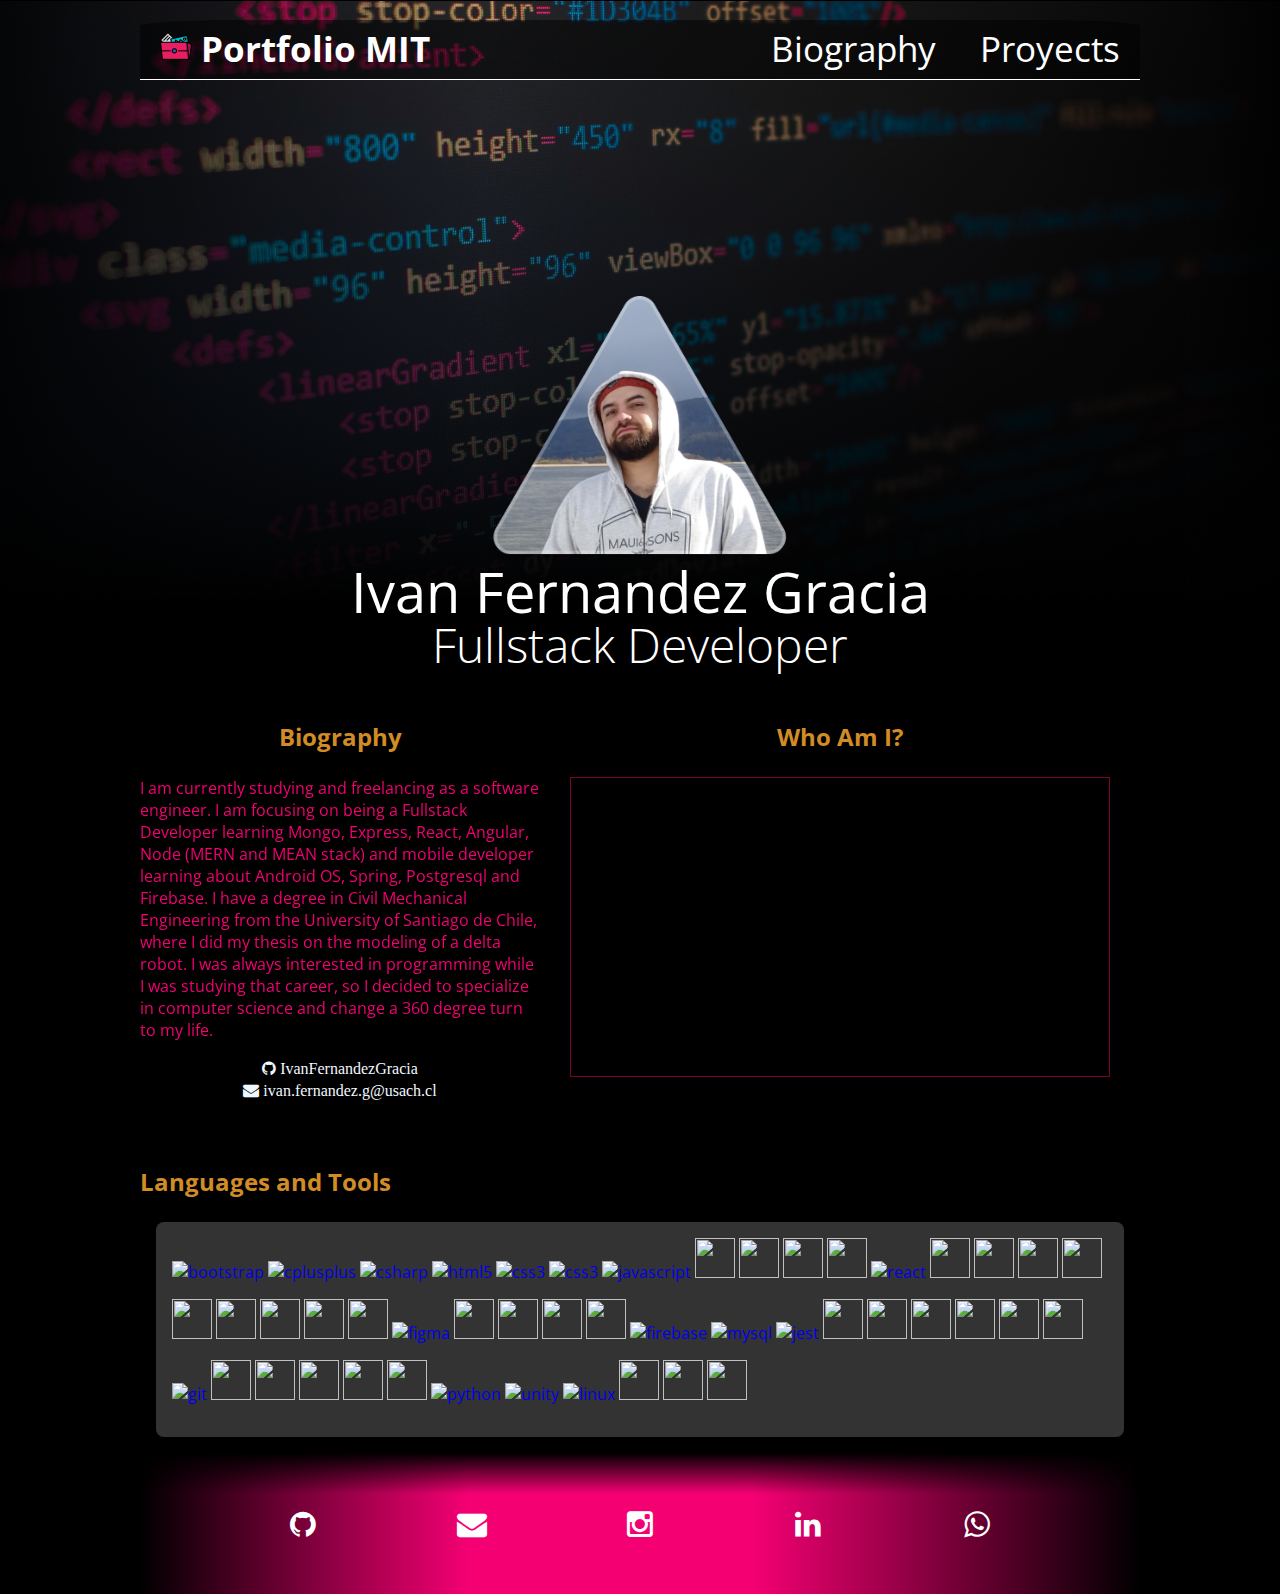
==== commit 2ffb9f49: "sass icon" ====
--- a/index.html
+++ b/index.html
@@ -78,7 +78,7 @@
         </section>
 			<section class="video">
 				<h2 class="titulo-biography focus-in-expand-fwd">Who Am I?</h2>
-				<iframe class="videoYoutube zoomIn" src="https://www.youtube.com/embed/aXjk9q1hSkA?autoplay=1"   frameborder="0" 
+				<iframe class="videoYoutube zoomIn" src="https://www.youtube.com/embed/jsKxTpHo4gg?autoplay=1" title="YouTube video player"   frameborder="0" 
 				allowfullscreen></iframe>
 			</section>
 		</div>
@@ -93,6 +93,7 @@
            <a href="https://www.w3schools.com/cs/" target="_blank"> <img src="https://raw.githubusercontent.com/devicons/devicon/master/icons/csharp/csharp-original.svg" alt="csharp" width="40" height="40"/> </a> 
            <a href="https://www.w3.org/html/" target="_blank"> <img src="https://raw.githubusercontent.com/devicons/devicon/master/icons/html5/html5-original-wordmark.svg" alt="html5" width="40" height="40"/> </a> 
            <a href="https://www.w3schools.com/css/" target="_blank"> <img src="https://raw.githubusercontent.com/devicons/devicon/master/icons/css3/css3-original-wordmark.svg" alt="css3" width="40" height="40"/> </a>
+           <a href="https://sass-lang.com/" target="_blank"> <img src="https://www.vectorlogo.zone/logos/sass-lang/sass-lang-icon.svg" alt="css3" width="40" height="40"/> </a>           
            <a href="https://developer.mozilla.org/en-US/docs/Web/JavaScript" target="_blank"> <img src="https://raw.githubusercontent.com/devicons/devicon/master/icons/javascript/javascript-original.svg" alt="javascript" width="40" height="40"/> </a>          
            <a href="https://babeljs.io/" target="_blank"> <img src="https://www.vectorlogo.zone/logos/babeljs/babeljs-icon.svg" alt="" width="40" height="40"/> </a> 
            <a href="https://jquery.com/" target="_blank"> <img src="https://www.vectorlogo.zone/logos/jquery/jquery-icon.svg" alt="" width="40" height="40"/> </a> 
